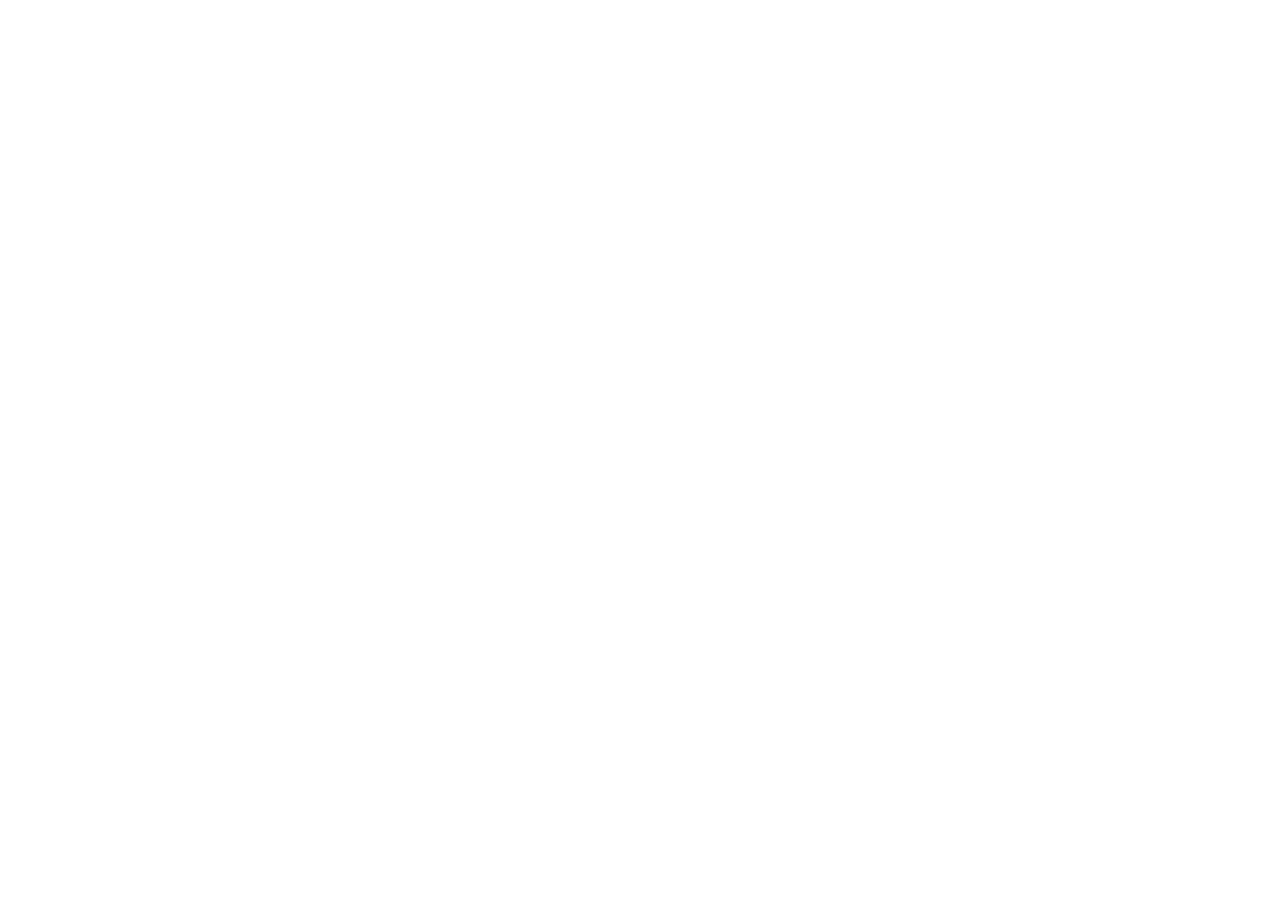
==== index.html @ 200af4c8 "first" ====
<!DOCTYPE html>

<html lang="ru">
	<head>
		<!-- Tittle -->
		<title>Tittle</title>

		<!-- Кодировка -->
		<meta http-equiv="Content-type" content="text/html;charset=UTF-8">

		<!-- Настройки вьюпорта для адекватного адаптива -->
		<meta name="viewport" content="width=divice-width, initial-scale=1.0, maximum-scale=1.0, user-scalable=0">

		<!-- Подключение CSS файлов -->
		<link rel="stylesheet"	href="css/style.css" />
		
	</head>
	<body>
		<!-- Внешняя оболочка -->
		<div class="wrapper">
			
		</div>
		

		<!-- Подключение JS файлов -->
		<!-- Jquery -->
		<script src="js/jquery-3.5.0.min.js"></script>

		<!-- Main script file -->
		<script src="js/script.js"></script>
	</body>

</html>
---- css/style.css ----
* {
	padding: 0;
	margin: 0;
	border: 0;
}

*, *:before, *:after {
	-webkit-box-sizing: border-box;
	box-sizing: border-box;
}

:focus, :active {
	outline: none;
}

a:focus, a:active {
	outline: none;
}

nav, footer, header, aside {
	display: block;
}

html, body {
	height: 100%;
	width: 100%;
	font-size: 100%;
	line-height: 1;
	font-size: 14px;
	-ms-text-size-adjust: 100%;
	-moz-text-size-adjust: 100%;
	-webkit-text-size-adjust: 100%;
}

input, button, textarea {
	font-family: inherit;
}

input::-ms-clear {
	display: none;
}

button {
	cursor: pointer;
}

button::-moz-focus-inner {
	padding: 0;
	border: 0;
}

a, a:visited {
	text-decoration: none;
}

a:hover {
	text-decoration: none;
}

ul li {
	list-style: none;
}

img {
	vertical-align: top;
}

h1, h2, h3, h4, h5, h6 {
	font-size: inherit;
	font-weight: inherit;
}
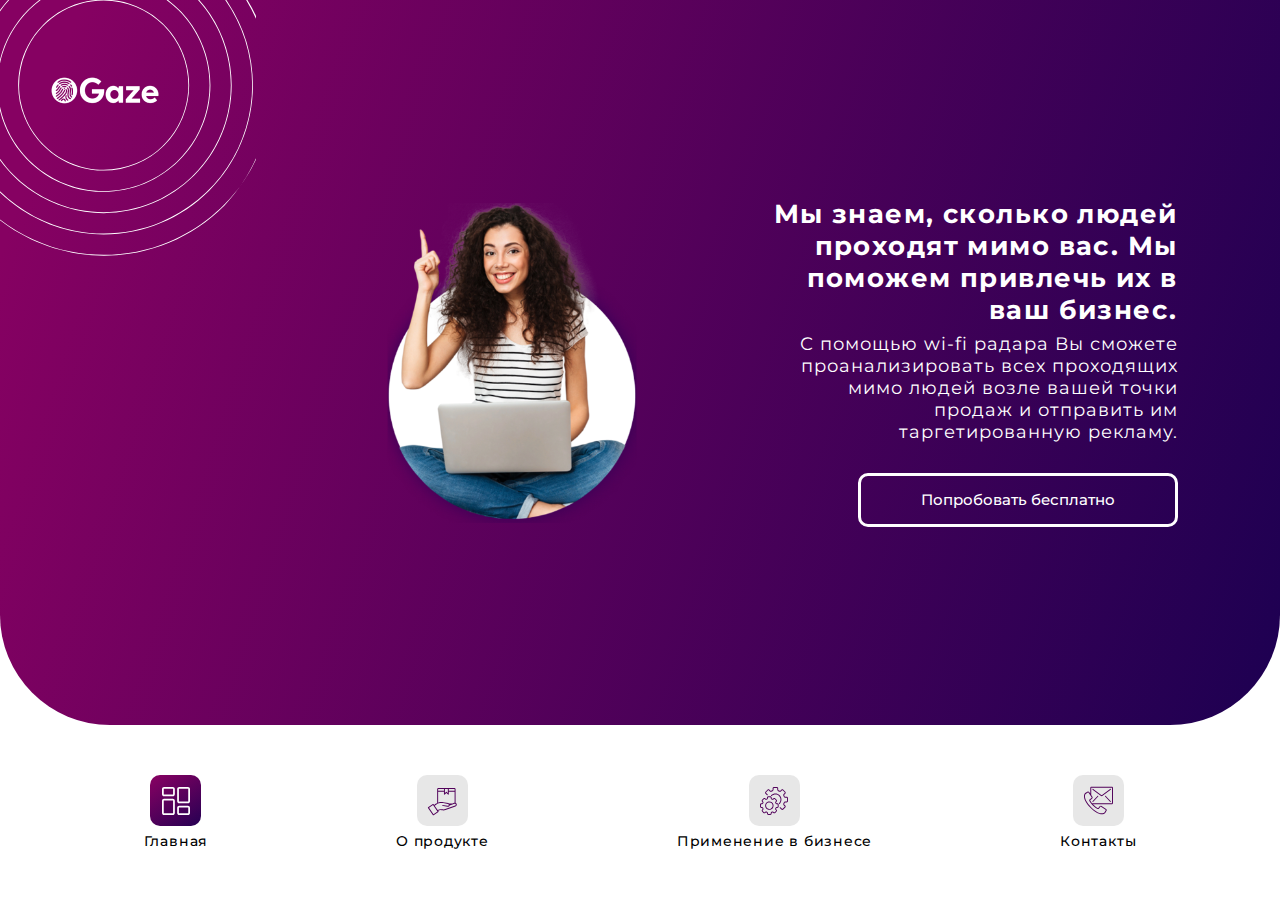
==== commit d4ce918a: "desctop-1" ====
--- a/index.html
+++ b/index.html
@@ -1,33 +1,140 @@
 <!DOCTYPE html>
 
 <html lang="ru">
-	<head>
-		<!-- Tittle -->
-		<title>Tittle</title>
 
-		<!-- Кодировка -->
-		<meta http-equiv="Content-type" content="text/html;charset=UTF-8">
+<head>
+	<!-- Tittle -->
+	<title>Tittle</title>
 
-		<!-- Настройки вьюпорта для адекватного адаптива -->
-		<meta name="viewport" content="width=divice-width, initial-scale=1.0, maximum-scale=1.0, user-scalable=0">
+	<!-- Кодировка -->
+	<meta http-equiv="Content-type" content="text/html;charset=UTF-8">
 
-		<!-- Подключение CSS файлов -->
-		<link rel="stylesheet"	href="css/style.css" />
-		
-	</head>
-	<body>
-		<!-- Внешняя оболочка -->
-		<div class="wrapper">
-			
-		</div>
-		
+	<!-- Настройки вьюпорта для адекватного адаптива -->
+	<meta name="viewport" content="width=divice-width, initial-scale=1.0, maximum-scale=1.0, user-scalable=0">
 
-		<!-- Подключение JS файлов -->
-		<!-- Jquery -->
-		<script src="js/jquery-3.5.0.min.js"></script>
+	<!-- Подключение CSS файлов -->
+	<link rel="stylesheet" href="css/style.css" />
 
-		<!-- Main script file -->
-		<script src="js/script.js"></script>
-	</body>
+</head>
+
+<body>
+	<!-- Внешняя оболочка -->
+	<div class="wrapper">
+		<section class="main">
+			<div class="top">
+				<div class="top__logo">
+					<img src="images/system_img/desktop-1/logo.png" alt="logo-Gaze">
+				</div>
+				<div class="top__content">
+					<div class="top__img-column">
+						<div class="top__img"><img src="images/system_img/desktop-1/bg-girl.png" alt=""></div>
+					</div>
+					<div class="top__body-column">
+						<div class="top__body">
+							<h2 class="top__title">
+								Мы знаем, сколько людей проходят мимо вас. Мы поможем привлечь их в ваш бизнес.
+							</h2>
+							<p class="top__text">
+								С помощью wi-fi радара Вы сможете проанализировать всех проходящих мимо людей возле вашей точки
+								продаж и отправить им таргетированную рекламу.
+							</p>
+							<a href="" class="top__btn btn">Попробовать бесплатно</a>
+						</div>
+					</div>
+				</div>
+			</div>
+			<div class="bottom">
+				<nav class="nav">
+					<a href="#" class="nav__item item-nav _active">
+						<div class="item-nav__img">
+							<svg width="28" height="28" viewBox="0 0 28 28" fill="#51015A" xmlns="http://www.w3.org/2000/svg">
+								<g clip-path="url(#clip0)">
+									<path
+										d="M10.7916 9.3334H2.0416C0.915802 9.3334 0 8.4176 0 7.2916V2.0416C0 0.915802 0.915802 0 2.0416 0H10.7916C11.9176 0 12.8334 0.915802 12.8334 2.0416V7.2916C12.8334 8.4176 11.9176 9.3334 10.7916 9.3334ZM2.0416 1.75C1.88074 1.75 1.75 1.88074 1.75 2.0416V7.2916C1.75 7.45267 1.88074 7.5834 2.0416 7.5834H10.7916C10.9527 7.5834 11.0834 7.45267 11.0834 7.2916V2.0416C11.0834 1.88074 10.9527 1.75 10.7916 1.75H2.0416Z"
+										fill="white" />
+									<path
+										d="M10.7916 28H2.0416C0.915802 28 0 27.0842 0 25.9584V13.7084C0 12.5824 0.915802 11.6666 2.0416 11.6666H10.7916C11.9176 11.6666 12.8334 12.5824 12.8334 13.7084V25.9584C12.8334 27.0842 11.9176 28 10.7916 28ZM2.0416 13.4166C1.88074 13.4166 1.75 13.5473 1.75 13.7084V25.9584C1.75 26.1193 1.88074 26.25 2.0416 26.25H10.7916C10.9527 26.25 11.0834 26.1193 11.0834 25.9584V13.7084C11.0834 13.5473 10.9527 13.4166 10.7916 13.4166H2.0416Z"
+										fill="white" />
+									<path
+										d="M25.9584 28H17.2084C16.0824 28 15.1666 27.0842 15.1666 25.9584V20.7084C15.1666 19.5824 16.0824 18.6666 17.2084 18.6666H25.9584C27.0842 18.6666 28 19.5824 28 20.7084V25.9584C28 27.0842 27.0842 28 25.9584 28ZM17.2084 20.4166C17.0473 20.4166 16.9166 20.5473 16.9166 20.7084V25.9584C16.9166 26.1193 17.0473 26.25 17.2084 26.25H25.9584C26.1193 26.25 26.25 26.1193 26.25 25.9584V20.7084C26.25 20.5473 26.1193 20.4166 25.9584 20.4166H17.2084Z"
+										fill="white" />
+									<path
+										d="M25.9584 16.3334H17.2084C16.0824 16.3334 15.1666 15.4176 15.1666 14.2916V2.0416C15.1666 0.915802 16.0824 0 17.2084 0H25.9584C27.0842 0 28 0.915802 28 2.0416V14.2916C28 15.4176 27.0842 16.3334 25.9584 16.3334ZM17.2084 1.75C17.0473 1.75 16.9166 1.88074 16.9166 2.0416V14.2916C16.9166 14.4527 17.0473 14.5834 17.2084 14.5834H25.9584C26.1193 14.5834 26.25 14.4527 26.25 14.2916V2.0416C26.25 1.88074 26.1193 1.75 25.9584 1.75H17.2084Z"
+										fill="white" />
+								</g>
+								<defs>
+									<clipPath id="clip0">
+										<rect width="28" height="28" fill="white" />
+									</clipPath>
+								</defs>
+							</svg>
+						</div>
+						<p class="item-nav__text">Главная</p>
+					</a>
+					<a href="#" class="nav__item item-nav">
+						<div class="item-nav__img">
+							<svg width="31" height="31" viewBox="0 0 31 31" fill="#51015A" xmlns="http://www.w3.org/2000/svg">
+								<path
+									d="M29.6341 18.9391C29.5434 18.6917 29.403 18.4656 29.2213 18.2748C29.0397 18.084 28.8207 17.9325 28.5781 17.8298V4.35937C28.577 3.97434 28.4235 3.6054 28.1512 3.33313C27.879 3.06087 27.51 2.9074 27.125 2.90625H11.625C11.24 2.9074 10.871 3.06087 10.5988 3.33313C10.3265 3.6054 10.173 3.97434 10.1719 4.35937V17.9364C9.62231 18.1862 9.09695 18.4862 8.6025 18.8325L7.08156 19.8981L6.52453 19.1037C6.45062 18.9993 6.33862 18.928 6.21268 18.9054C6.08673 18.8827 5.95692 18.9105 5.85125 18.9827L1.08984 22.3152C0.985044 22.3899 0.91369 22.5028 0.891058 22.6295C0.868425 22.7563 0.896312 22.8868 0.968748 22.9933L5.97234 30.133C6.04568 30.2382 6.15774 30.31 6.28395 30.3327C6.41016 30.3554 6.54023 30.3271 6.64562 30.2541L11.407 26.9216C11.5116 26.8466 11.5828 26.7338 11.6054 26.6071C11.6281 26.4804 11.6003 26.35 11.5281 26.2434L11.252 25.8511C12.1867 25.2126 13.3349 24.9672 14.4489 25.1681L15.3111 25.3134C16.4003 25.5069 17.5214 25.41 18.5613 25.0325L28.4764 21.4239C28.7156 21.3369 28.9354 21.2035 29.1231 21.0315C29.3107 20.8595 29.4627 20.6522 29.5702 20.4214C29.6777 20.1906 29.7387 19.9409 29.7496 19.6866C29.7606 19.4322 29.7213 19.1782 29.6341 18.9391ZM21.7969 3.875H27.125C27.2535 3.875 27.3767 3.92603 27.4675 4.01687C27.5583 4.10771 27.6094 4.23091 27.6094 4.35937V5.8125H21.7969V3.875ZM17.9219 3.875H20.8281V8.03578L19.7189 6.92172C19.6275 6.83097 19.5038 6.78005 19.375 6.78005C19.2462 6.78005 19.1225 6.83097 19.0311 6.92172L17.9219 8.03578V3.875ZM11.1406 4.35937C11.1406 4.23091 11.1917 4.10771 11.2825 4.01687C11.3733 3.92603 11.4965 3.875 11.625 3.875H16.9531V5.8125H11.1406V4.35937ZM11.1406 6.78125H16.9531V9.20312C16.9528 9.29894 16.9812 9.39266 17.0347 9.47212C17.0883 9.55158 17.1645 9.61312 17.2534 9.64875C17.3416 9.68584 17.4389 9.69598 17.5328 9.67787C17.6268 9.65977 17.7133 9.61424 17.7814 9.54703L19.375 7.94859L20.9686 9.54703C21.0602 9.63738 21.1838 9.68787 21.3125 9.6875C21.376 9.68917 21.4391 9.6759 21.4966 9.64875C21.5855 9.61312 21.6617 9.55158 21.7153 9.47212C21.7688 9.39266 21.7972 9.29894 21.7969 9.20312V6.78125H27.6094V17.6845C27.4542 17.6977 27.3012 17.7302 27.1541 17.7814L25.4394 18.4062H22.0342C21.7787 18.1881 21.4692 18.0425 21.1381 17.9848L16.2702 17.1275C14.6973 16.8493 13.0811 16.9456 11.5523 17.4084L11.4652 17.4375C11.3537 17.4666 11.2472 17.5102 11.1406 17.5489V6.78125ZM6.48578 29.1836L2.04406 22.8334L6.01109 20.0531L10.4528 26.4033L6.48578 29.1836ZM28.7719 19.7722C28.742 19.9397 28.6685 20.0964 28.5588 20.2265C28.4491 20.3566 28.3071 20.4555 28.147 20.5133L18.2319 24.1219C17.3516 24.4417 16.4026 24.5235 15.4806 24.3592L14.6136 24.2139C13.2474 23.9679 11.8393 24.2708 10.695 25.0567L7.63859 20.6877L9.15953 19.6269C9.94424 19.0726 10.8126 18.6475 11.7316 18.3675L11.8187 18.3433C13.2074 17.922 14.6753 17.8308 16.1055 18.0769L20.9686 18.9342C21.2229 18.9811 21.4488 19.1253 21.5983 19.3362C21.6831 19.4609 21.7378 19.6035 21.7581 19.7528C21.7829 19.8884 21.7746 20.028 21.7339 20.1597C21.6671 20.3914 21.5166 20.59 21.3117 20.7171C21.1068 20.8442 20.8619 20.8907 20.6247 20.8475L15.3886 19.9223L15.2239 20.8717L20.4552 21.7969C20.5683 21.8201 20.6836 21.8315 20.7991 21.8308C21.2161 21.8304 21.622 21.696 21.9569 21.4475C22.2917 21.1989 22.5379 20.8494 22.6591 20.4503L27.4834 18.692C27.725 18.6048 27.9912 18.617 28.2238 18.726C28.4563 18.835 28.636 19.0318 28.7234 19.2733C28.7854 19.4319 28.8022 19.6046 28.7719 19.7722Z"
+									fill="#51015A" />
+							</svg>
+						</div>
+						<p class="item-nav__text">О продукте</p>
+					</a>
+					<a href="#" class="nav__item item-nav">
+						<div class="item-nav__img">
+							<svg width="28" height="28" viewBox="0 0 28 28" fill="#51015A" xmlns="http://www.w3.org/2000/svg">
+								<g clip-path="url(#clip0)">
+									<path
+										d="M17.2667 16.3333H16.7533C16.5603 16.3337 16.3875 16.2132 16.3212 16.0319C16.2643 15.8825 16.2031 15.7365 16.1373 15.5918C16.0556 15.4159 16.0929 15.2076 16.2307 15.071L16.5965 14.7047C17.1397 14.1568 17.1387 13.2731 16.5942 12.7265L15.2754 11.4077C14.7281 10.8635 13.8441 10.8635 13.2967 11.4077L12.9309 11.7731C12.794 11.9103 12.5861 11.9476 12.4101 11.8664C12.2654 11.8006 12.1193 11.7395 11.9695 11.6797C11.7872 11.6139 11.666 11.4405 11.6667 11.2467V10.7333C11.6667 9.96014 11.0399 9.33334 10.2667 9.33334H8.4C7.62679 9.33334 7 9.96014 7 10.7333V11.2467C7.00035 11.4398 6.87989 11.6125 6.69853 11.6788C6.5492 11.7357 6.40313 11.7969 6.25847 11.8627C6.08248 11.9441 5.87446 11.9068 5.73767 11.7693L5.37133 11.4035C4.82405 10.8597 3.94042 10.8597 3.39313 11.4035L2.07433 12.7265C1.5302 13.2738 1.5302 14.1578 2.07433 14.7051L2.43973 15.071C2.57752 15.2076 2.61485 15.4159 2.53307 15.5918C2.46727 15.7365 2.40613 15.8825 2.34873 16.0323C2.28194 16.2148 2.10758 16.3353 1.91333 16.3333H1.4C0.626792 16.3333 0 16.9601 0 17.7333V19.6C0 20.3732 0.626792 21 1.4 21H1.91333C2.10642 20.9997 2.27914 21.1201 2.34547 21.3015C2.4024 21.4508 2.46353 21.5969 2.52933 21.7415C2.61112 21.9175 2.57378 22.1258 2.436 22.2623L2.07013 22.6287C1.52635 23.176 1.52635 24.0596 2.07013 24.6069L3.38893 25.9257C3.93628 26.4698 4.82026 26.4698 5.3676 25.9257L5.73347 25.5603C5.87032 25.423 6.07828 25.3857 6.25427 25.4669C6.39893 25.5327 6.545 25.5939 6.6948 25.6536C6.87803 25.7187 7.00035 25.8923 7 26.0867V26.6C7 27.3732 7.62679 28 8.4 28H10.2667C11.0399 28 11.6667 27.3732 11.6667 26.6V26.0867C11.6663 25.8936 11.7868 25.7209 11.9681 25.6545C12.1175 25.5976 12.2635 25.5365 12.4082 25.4707C12.5842 25.3893 12.7922 25.4266 12.929 25.564L13.2953 25.9299C13.8434 26.4728 14.7268 26.4717 15.2735 25.9275L16.5923 24.6087C17.1365 24.0614 17.1365 23.1774 16.5923 22.6301L16.2269 22.2642C16.0892 22.1277 16.0518 21.9193 16.1336 21.7434C16.1994 21.5987 16.2605 21.4527 16.3203 21.3029C16.3861 21.1206 16.5595 20.9993 16.7533 21H17.2667C18.0399 21 18.6667 20.3732 18.6667 19.6V17.7333C18.6667 16.9601 18.0399 16.3333 17.2667 16.3333ZM17.7333 19.6C17.7333 19.8577 17.5244 20.0667 17.2667 20.0667H16.7533C16.1732 20.0688 15.654 20.4274 15.4467 20.9692C15.3972 21.0999 15.3437 21.2285 15.2861 21.3551C15.0462 21.8848 15.1575 22.5076 15.5661 22.9213L15.9311 23.2867C16.1134 23.4688 16.1136 23.7643 15.9314 23.9467C15.9313 23.9468 15.9312 23.9469 15.9311 23.947L14.6123 25.2658C14.43 25.448 14.1346 25.448 13.9524 25.2658L13.5865 24.9004C13.173 24.4914 12.55 24.3801 12.0204 24.6204C11.8939 24.6778 11.7651 24.7315 11.6354 24.7809C11.094 24.9883 10.7357 25.507 10.7333 26.0867V26.6C10.7333 26.8577 10.5244 27.0667 10.2667 27.0667H8.4C8.14228 27.0667 7.93333 26.8577 7.93333 26.6V26.0867C7.93118 25.5065 7.5726 24.9874 7.0308 24.78C6.90013 24.7305 6.77151 24.6771 6.64487 24.6195C6.1152 24.3797 5.49249 24.491 5.07873 24.8995L4.71333 25.2644C4.53122 25.4468 4.2357 25.4469 4.05335 25.2648C4.05323 25.2646 4.05312 25.2645 4.053 25.2644L2.7342 23.947C2.55203 23.7648 2.55203 23.4694 2.7342 23.2871L3.0996 22.9213C3.50823 22.5076 3.61953 21.8848 3.3796 21.3551C3.3222 21.2287 3.26853 21.0999 3.21907 20.9701C3.01222 20.4282 2.4934 20.0692 1.91333 20.0667H1.4C1.14228 20.0667 0.933333 19.8577 0.933333 19.6V17.7333C0.933333 17.4756 1.14228 17.2667 1.4 17.2667H1.91333C2.49346 17.2645 3.01263 16.9059 3.22 16.3641C3.26947 16.2335 3.32296 16.1049 3.38053 15.9782C3.62046 15.4485 3.5091 14.8258 3.10053 14.4121L2.73373 14.0467C2.55138 13.8646 2.55121 13.569 2.73338 13.3867C2.7335 13.3866 2.73362 13.3865 2.73373 13.3863L4.05253 12.0675C4.23477 11.8854 4.53017 11.8854 4.7124 12.0675L5.07827 12.4329C5.49179 12.8419 6.11479 12.9533 6.6444 12.7129C6.77087 12.6555 6.89967 12.6019 7.0294 12.5524C7.57155 12.3457 7.93071 11.8269 7.93333 11.2467V10.7333C7.93333 10.4756 8.14228 10.2667 8.4 10.2667H10.2667C10.5244 10.2667 10.7333 10.4756 10.7333 10.7333V11.2467C10.7355 11.8268 11.0941 12.346 11.6359 12.5533C11.7665 12.6028 11.8952 12.6563 12.0218 12.7139C12.5514 12.9542 13.1744 12.8429 13.5879 12.4339L13.9533 12.0689C14.1363 11.888 14.4307 11.888 14.6137 12.0689L15.9325 13.3877C16.1146 13.57 16.1146 13.8654 15.9325 14.0476L15.5671 14.4135C15.1585 14.8272 15.0471 15.4499 15.2871 15.9796C15.3445 16.1061 15.3981 16.2349 15.4476 16.3646C15.6549 16.906 16.1736 17.2643 16.7533 17.2667H17.2667C17.5244 17.2667 17.7333 17.4756 17.7333 17.7333V19.6Z"
+										fill="#51015A" />
+									<path
+										d="M13.524 18.48C13.5193 18.368 13.5114 18.2564 13.4979 18.1454C13.4829 18.0259 13.4652 17.9074 13.4405 17.7912C13.4241 17.7151 13.4027 17.64 13.3821 17.5644C13.356 17.4682 13.3266 17.3735 13.2939 17.2802C13.2711 17.2153 13.2473 17.1509 13.223 17.087C13.1629 16.9375 13.0942 16.7916 13.0172 16.6502C13.0111 16.6394 13.0074 16.6278 13.0013 16.617C12.8799 16.401 12.7394 16.1962 12.5813 16.0052C12.5678 15.9884 12.5524 15.9726 12.5384 15.9562C12.474 15.8802 12.4077 15.8064 12.3382 15.736C12.3018 15.6982 12.2635 15.6627 12.2253 15.6263C12.1786 15.5829 12.1319 15.54 12.0853 15.4989C12.0286 15.4497 11.9709 15.4021 11.9121 15.3561L11.8356 15.2992C11.1135 14.7583 10.2355 14.4662 9.33334 14.4666C9.28667 14.4666 9.24001 14.4736 9.19334 14.4755C9.09394 14.4783 8.99407 14.4839 8.89374 14.4942C8.84101 14.4998 8.78781 14.5058 8.73507 14.5133C8.58294 14.5333 8.43197 14.5616 8.28287 14.5978C6.03582 15.1784 4.68493 17.4708 5.26558 19.7179C5.64825 21.1986 6.80512 22.3545 8.28614 22.736C8.29361 22.736 8.30154 22.7383 8.30947 22.7402C8.47065 22.7804 8.63392 22.8116 8.79854 22.8335C8.90727 22.847 9.01601 22.8498 9.12521 22.855C9.19801 22.8587 9.26521 22.8694 9.34127 22.8694C9.47427 22.8694 9.61241 22.8606 9.75334 22.8466C9.76827 22.8466 9.78321 22.8424 9.80001 22.8405C9.91341 22.8279 10.0282 22.8111 10.1453 22.7878C10.192 22.7789 10.2354 22.7672 10.2802 22.757C10.3623 22.7378 10.444 22.7178 10.528 22.693C10.5933 22.6734 10.6568 22.6506 10.7207 22.6282C10.7847 22.6058 10.8509 22.5815 10.9172 22.5563C10.9835 22.5311 11.039 22.5022 11.0992 22.4742C11.1776 22.4382 11.2555 22.4028 11.3325 22.3608H11.3353C11.7709 22.1276 12.1731 21.8371 12.5314 21.497C12.6282 21.4067 12.7124 21.3037 12.7815 21.1908C13.1458 20.6069 13.3851 19.9539 13.4843 19.2728C13.4974 19.1828 13.5091 19.0927 13.5161 19.0008C13.5226 18.9163 13.5273 18.8323 13.5291 18.7483C13.5291 18.7217 13.5329 18.6965 13.5329 18.6699C13.5333 18.6041 13.5268 18.5434 13.524 18.48ZM12.5939 18.7856C12.5939 18.8244 12.5907 18.8631 12.5883 18.9014C12.5799 19.0143 12.5655 19.1272 12.5463 19.2406C12.3719 20.2109 11.7695 21.0509 10.9065 21.5273C10.8486 21.5576 10.7917 21.5861 10.7347 21.6122L10.696 21.6309C10.4249 21.754 10.1387 21.8406 9.84481 21.8885C9.82427 21.8918 9.80327 21.8955 9.78227 21.8983C9.72394 21.9067 9.66654 21.9137 9.60961 21.9188C9.53447 21.9254 9.45887 21.9291 9.38187 21.9305C9.34921 21.9305 9.31701 21.9305 9.28434 21.9305C9.17392 21.9292 9.06367 21.9224 8.95394 21.91L8.89794 21.9034C8.76961 21.8866 8.64232 21.8627 8.51667 21.8316C6.76889 21.3842 5.71469 19.6047 6.16199 17.8569C6.45757 16.702 7.35882 15.7999 8.51341 15.5031V15.5026C8.78151 15.435 9.05684 15.4005 9.33334 15.4C9.46675 15.4007 9.60004 15.4098 9.73234 15.427C9.76781 15.4312 9.80281 15.4378 9.83781 15.4429C9.93861 15.4588 10.0385 15.4788 10.1369 15.504C10.1691 15.5124 10.2013 15.5199 10.2331 15.5288C10.4812 15.6004 10.7201 15.701 10.9447 15.8284C10.9807 15.8494 11.0157 15.8713 11.0511 15.8932C11.1249 15.9399 11.1963 15.9866 11.2667 16.0398C11.3045 16.0673 11.3428 16.0944 11.3792 16.1238C11.4708 16.1969 11.5585 16.2748 11.6419 16.3571C11.6751 16.3907 11.7054 16.4276 11.7376 16.4626C11.7913 16.5209 11.8435 16.5806 11.8935 16.6436C11.928 16.687 11.9611 16.7318 11.9938 16.7771C12.0405 16.8443 12.0871 16.9143 12.1291 16.9852C12.1525 17.024 12.1758 17.0618 12.1996 17.1014C12.2598 17.2122 12.3134 17.3264 12.3601 17.4435C12.3788 17.4902 12.3947 17.5368 12.4115 17.5835C12.4418 17.6694 12.4679 17.7562 12.4908 17.8439C12.5025 17.8906 12.5155 17.9321 12.5253 17.9774C12.5526 18.1035 12.5724 18.2311 12.5846 18.3596C12.5874 18.3936 12.5874 18.4282 12.5897 18.4622C12.5963 18.5696 12.5981 18.6774 12.5939 18.7856Z"
+										fill="#51015A" />
+									<path
+										d="M26.6 9.8H25.1323C24.9366 9.80198 24.7616 9.67872 24.6974 9.49387C24.5527 9.06039 24.3776 8.63759 24.1733 8.22873C24.0867 8.05216 24.1228 7.83988 24.2629 7.70187L25.3036 6.6598C25.8498 6.11316 25.8498 5.22731 25.3036 4.68067L23.3193 2.69967C22.7727 2.15343 21.8868 2.15343 21.3402 2.69967L20.3 3.7394C20.1622 3.87952 19.9502 3.9158 19.7736 3.82947C19.3647 3.62419 18.9418 3.44814 18.508 3.3026C18.3224 3.23907 18.1983 3.06384 18.2 2.86767V1.4C18.2 0.626792 17.5732 0 16.8 0H14C13.2268 0 12.6 0.626792 12.6 1.4V2.86767C12.602 3.06337 12.4788 3.23843 12.2939 3.3026C11.8603 3.44808 11.4375 3.62402 11.0287 3.829C10.8522 3.91597 10.6398 3.87987 10.5019 3.7394L9.4598 2.69873C8.91252 2.15407 8.02795 2.15407 7.48067 2.69873L5.50013 4.67927C4.95361 5.22597 4.95361 6.11217 5.50013 6.65887L7.03033 8.19187C7.21543 8.37118 7.51088 8.36652 7.6902 8.18137C7.86514 8.00077 7.86555 7.714 7.69113 7.53293L6.16 6.0004C5.97783 5.81817 5.97783 5.52277 6.16 5.34053L8.14053 3.36C8.32277 3.17782 8.61817 3.17782 8.8004 3.36L9.84293 4.40067C10.2647 4.82498 10.9111 4.93103 11.4464 4.66387C11.8161 4.47878 12.1983 4.31987 12.5902 4.18833C13.1559 3.99682 13.5358 3.46494 13.5333 2.86767V1.4C13.5333 1.14228 13.7423 0.933333 14 0.933333H16.8C17.0577 0.933333 17.2667 1.14228 17.2667 1.4V2.86767C17.2643 3.46482 17.6441 3.99653 18.2098 4.18787C18.6019 4.31947 18.9843 4.47848 19.3541 4.66387C19.8895 4.92963 20.535 4.82347 20.9571 4.4002L21.9996 3.36C22.1818 3.17782 22.4772 3.17782 22.6595 3.36L24.64 5.341C24.8219 5.52317 24.8219 5.81822 24.64 6.0004L23.5993 7.04293C23.1754 7.46497 23.0694 8.11102 23.3361 8.6464C23.5212 9.01606 23.6801 9.39826 23.8117 9.7902C24.0031 10.356 24.535 10.7359 25.1323 10.7333H26.6C26.8577 10.7333 27.0667 10.9423 27.0667 11.2V14C27.0667 14.2577 26.8577 14.4667 26.6 14.4667H25.1323C24.5352 14.4643 24.0035 14.8441 23.8121 15.4098C23.6806 15.8019 23.5215 16.1843 23.3361 16.5541C23.0699 17.0894 23.1761 17.7351 23.5998 18.1571L24.6405 19.1996C24.8226 19.3818 24.8226 19.6772 24.6405 19.8595L22.659 21.84C22.4768 22.0219 22.1818 22.0219 21.9996 21.84L20.4661 20.3098C20.2868 20.1246 19.9914 20.12 19.8063 20.2993C19.6211 20.4786 19.6165 20.7741 19.7958 20.9592C19.7995 20.963 19.8034 20.9669 19.8072 20.9706L21.3402 22.5008C21.8868 23.047 22.7727 23.047 23.3193 22.5008L25.2999 20.5207C25.8464 19.974 25.8464 19.0878 25.2999 18.5411L24.2606 17.5C24.1206 17.3621 24.0844 17.1502 24.1705 16.9736C24.3758 16.5647 24.5519 16.1418 24.6974 15.708C24.7609 15.5224 24.9362 15.3982 25.1323 15.4H26.6C27.3732 15.4 28 14.7732 28 14V11.2C28 10.4268 27.3732 9.8 26.6 9.8Z"
+										fill="#51015A" />
+									<path
+										d="M19.6896 8.31039C17.3191 5.9448 13.481 5.9448 11.1104 8.31039C10.9314 8.49577 10.9365 8.79123 11.1219 8.97025C11.3027 9.1449 11.5894 9.1449 11.7703 8.97025C13.7615 6.95215 17.0116 6.9304 19.0297 8.9216C21.0478 10.9128 21.0696 14.163 19.0784 16.1811C19.0623 16.1974 19.0461 16.2136 19.0297 16.2297C18.8444 16.4088 18.8392 16.7042 19.0183 16.8896C19.1974 17.075 19.4928 17.0801 19.6782 16.901C19.682 16.8973 19.6859 16.8934 19.6896 16.8896C22.0552 14.519 22.0552 10.6809 19.6896 8.31039Z"
+										fill="#51015A" />
+								</g>
+								<defs>
+									<clipPath id="clip0">
+										<rect width="28" height="28" fill="white" />
+									</clipPath>
+								</defs>
+							</svg>
+						</div>
+						<p class="item-nav__text">Применение в бизнесе</p>
+					</a>
+					<a href="#" class="nav__item item-nav">
+						<div class="item-nav__img">
+							<svg width="29" height="29" viewBox="0 0 29 29" fill="#51015A" xmlns="http://www.w3.org/2000/svg">
+								<path
+									d="M27.7672 0.725922H7.51058C6.83004 0.726715 6.27857 1.27819 6.27778 1.95873V7.546L5.35147 6.15654C4.92747 5.51697 4.07476 5.32508 3.41768 5.72144L1.51194 6.86722C0.887832 7.23344 0.430006 7.82729 0.234661 8.52403C-0.460547 11.0554 0.0552935 15.4166 6.45669 21.819C11.5474 26.9044 15.343 28.274 17.9589 28.274C18.5646 28.2768 19.1679 28.1981 19.7526 28.0401C20.449 27.8447 21.0429 27.3875 21.4098 26.7642L22.5541 24.8565C22.9489 24.1999 22.7572 23.349 22.119 22.9251L17.5557 19.8832C16.9297 19.4692 16.0907 19.6053 15.6277 20.196L14.2992 21.904C14.1603 22.0868 13.9084 22.14 13.7074 22.0292L13.4545 21.89C12.6225 21.4365 11.587 20.8718 9.49559 18.7804C9.26931 18.5541 9.06433 18.3424 8.87193 18.1398H27.7672C28.446 18.1403 28.9973 17.5916 29 16.9128V1.95873C28.9992 1.27819 28.4477 0.726715 27.7672 0.725922ZM12.9919 22.739L13.2375 22.8739C13.8549 23.2191 14.632 23.0589 15.0625 22.4978L16.3911 20.7897C16.5421 20.5973 16.8154 20.553 17.0195 20.6877L21.5828 23.7296C21.7901 23.8678 21.8525 24.1444 21.7245 24.3581L20.5802 26.2658C20.3412 26.6756 19.9529 26.977 19.4968 27.107C17.2115 27.7355 13.2119 27.2037 7.14165 21.133C1.07139 15.0623 0.541616 11.0631 1.16861 8.77976C1.29852 8.32364 1.59975 7.93544 2.00931 7.69636L3.91704 6.55154C4.1308 6.42384 4.40721 6.4861 4.54551 6.69318L7.58882 11.2565C7.72377 11.4605 7.67941 11.7341 7.48678 11.8849L5.77825 13.2139C5.2172 13.6444 5.05698 14.4213 5.40212 15.0385L5.53747 15.2841C6.02091 16.1708 6.62184 17.274 8.81239 19.464C11.003 21.6541 12.1058 22.2555 12.9919 22.739ZM28.0331 16.9129C28.0315 17.0583 27.9126 17.175 27.7672 17.1739H7.99979C7.37189 16.4559 6.83044 15.6667 6.3865 14.8224L6.24724 14.5686C6.1362 14.3681 6.18934 14.1164 6.37199 13.9778L8.08053 12.6488C8.67143 12.186 8.80757 11.3468 8.39331 10.7208L7.24464 8.99681V1.95873C7.24385 1.88796 7.27161 1.81986 7.32164 1.76984C7.37166 1.71981 7.43976 1.69205 7.51052 1.69285H27.7672C27.838 1.69205 27.9061 1.71981 27.9561 1.76984C28.0061 1.81986 28.0339 1.88796 28.0331 1.95873V16.9129H28.0331Z"
+									fill="#51015A" />
+								<path
+									d="M26.1022 2.96434L18.0222 9.0921C17.7936 9.25821 17.4841 9.25821 17.2555 9.0921L9.17849 2.96434C8.9657 2.80293 8.66231 2.84463 8.50096 3.05742C8.33955 3.27022 8.38125 3.5736 8.59405 3.73496L16.672 9.86221C17.2467 10.2868 18.0311 10.2868 18.6058 9.86221L26.6862 3.73496C26.7885 3.65745 26.8557 3.54244 26.8731 3.41531C26.8905 3.28818 26.8567 3.15935 26.779 3.0572C26.6177 2.8448 26.3148 2.80327 26.1022 2.96434Z"
+									fill="#51015A" />
+								<path
+									d="M13.513 9.90284L8.56058 15.2063C8.3785 15.4016 8.3892 15.7076 8.58449 15.8897C8.77978 16.0718 9.08577 16.0611 9.26786 15.8658L14.2204 10.5599C14.384 10.3625 14.365 10.0717 14.1772 9.89717C13.9893 9.72262 13.6979 9.72511 13.513 9.90284Z"
+									fill="#51015A" />
+								<path
+									d="M21.7966 9.90281C21.6145 9.70752 21.3086 9.69676 21.1133 9.87891C20.918 10.061 20.9072 10.3669 21.0894 10.5623L26.0404 15.8658C26.2225 16.0611 26.5284 16.0718 26.7238 15.8897C26.9191 15.7076 26.9298 15.4016 26.7477 15.2063L21.7966 9.90281Z"
+									fill="#51015A" />
+							</svg>
+							</svg>
+						</div>
+						<p class="item-nav__text">Контакты</p>
+					</a>
+			</div>
+			</nav>
+
+
+
+	</div>
+	</section>
+	</div>
+</body>
 
 </html>--- a/css/style.css
+++ b/css/style.css
@@ -1,71 +1,428 @@
+@import url("https://fonts.googleapis.com/css2?family=Montserrat:wght@400;600;700;900&display=swap");
 * {
-	padding: 0;
-	margin: 0;
-	border: 0;
+  padding: 0;
+  margin: 0;
+  border: 0;
 }
 
 *, *:before, *:after {
-	-webkit-box-sizing: border-box;
-	box-sizing: border-box;
+  -webkit-box-sizing: border-box;
+  box-sizing: border-box;
 }
 
 :focus, :active {
-	outline: none;
+  outline: none;
 }
 
 a:focus, a:active {
-	outline: none;
+  outline: none;
 }
 
 nav, footer, header, aside {
-	display: block;
+  display: block;
 }
 
 html, body {
-	height: 100%;
-	width: 100%;
-	font-size: 100%;
-	line-height: 1;
-	font-size: 14px;
-	-ms-text-size-adjust: 100%;
-	-moz-text-size-adjust: 100%;
-	-webkit-text-size-adjust: 100%;
+  height: 100%;
+  width: 100%;
+  font-size: 100%;
+  line-height: 1;
+  font-size: 14px;
+  -ms-text-size-adjust: 100%;
+  -moz-text-size-adjust: 100%;
+  -webkit-text-size-adjust: 100%;
 }
 
 input, button, textarea {
-	font-family: inherit;
+  font-family: inherit;
 }
 
 input::-ms-clear {
-	display: none;
+  display: none;
 }
 
 button {
-	cursor: pointer;
+  cursor: pointer;
 }
 
 button::-moz-focus-inner {
-	padding: 0;
-	border: 0;
+  padding: 0;
+  border: 0;
 }
 
 a, a:visited {
-	text-decoration: none;
+  text-decoration: none;
 }
 
 a:hover {
-	text-decoration: none;
+  text-decoration: none;
 }
 
 ul li {
-	list-style: none;
+  list-style: none;
 }
 
 img {
-	vertical-align: top;
+  vertical-align: top;
 }
 
 h1, h2, h3, h4, h5, h6 {
-	font-size: inherit;
-	font-weight: inherit;
-}+  font-size: inherit;
+  font-weight: inherit;
+}
+
+body {
+  font-family: "Montserrat", sans-serif;
+}
+
+.wrapper {
+  max-width: 100vw;
+  overflow: hidden;
+}
+
+input[placeholder] {
+  -o-text-overflow: ellipsis;
+     text-overflow: ellipsis;
+}
+
+input::-moz-placeholder {
+  text-overflow: ellipsis;
+}
+
+input:-moz-placeholder {
+  text-overflow: ellipsis;
+}
+
+input:-ms-input-placeholder {
+  text-overflow: ellipsis;
+}
+
+svg path {
+  fill: inherit;
+  stroke: inherit;
+}
+
+svg rect {
+  fill: inherit;
+  stroke: inherit;
+}
+
+.title {
+  font-size: 34px;
+  line-height: 41px;
+  letter-spacing: 0.055em;
+  font-weight: bold;
+  color: #2e0155;
+}
+
+.text {
+  font-weight: 300;
+  font-size: 15px;
+  line-height: 18px;
+  letter-spacing: 0.055em;
+  color: #000;
+}
+
+.btn {
+  font-weight: 500;
+  font-size: 15px;
+  line-height: 18px;
+  color: #ffffff;
+  padding: 15px 60px;
+  border: 3px solid #ffffff;
+  border-radius: 10px;
+  display: inline-block;
+  -webkit-transition: 0.3s;
+  -o-transition: 0.3s;
+  transition: 0.3s;
+}
+
+@media (max-width: 360px) {
+  .btn {
+    padding: 15px 30px;
+  }
+}
+
+.btn:hover {
+  background: #ffffff;
+  -webkit-box-shadow: 0px 0px 15px rgba(255, 255, 255, 0.4);
+          box-shadow: 0px 0px 15px rgba(255, 255, 255, 0.4);
+  color: #200153;
+}
+
+.bottom {
+  display: -webkit-box;
+  display: -ms-flexbox;
+  display: flex;
+  -webkit-box-pack: center;
+      -ms-flex-pack: center;
+          justify-content: center;
+  -webkit-box-align: center;
+      -ms-flex-align: center;
+          align-items: center;
+  padding: 50px 10px;
+}
+
+.nav {
+  display: -webkit-box;
+  display: -ms-flexbox;
+  display: flex;
+}
+
+@media (max-width: 768px) {
+  .nav {
+    -ms-flex-wrap: wrap;
+        flex-wrap: wrap;
+    -webkit-box-pack: justify;
+        -ms-flex-pack: justify;
+            justify-content: space-between;
+  }
+}
+
+.item-nav {
+  margin: 0 94px;
+  display: -webkit-box;
+  display: -ms-flexbox;
+  display: flex;
+  -webkit-box-orient: vertical;
+  -webkit-box-direction: normal;
+      -ms-flex-direction: column;
+          flex-direction: column;
+  -webkit-box-align: center;
+      -ms-flex-align: center;
+          align-items: center;
+}
+
+@media (max-width: 991px) {
+  .item-nav {
+    margin: 0 40px;
+  }
+}
+
+@media (max-width: 768px) {
+  .item-nav {
+    margin: 0 0 25px 0;
+    -webkit-box-flex: 0;
+        -ms-flex: 0 1 50%;
+            flex: 0 1 50%;
+  }
+  .item-nav:nth-child(3) {
+    margin: 0;
+  }
+  .item-nav:nth-child(4) {
+    margin: 0;
+  }
+}
+
+.item-nav__img {
+  background: #e7e7e7;
+  border-radius: 10px;
+  display: -webkit-box;
+  display: -ms-flexbox;
+  display: flex;
+  -webkit-box-align: center;
+      -ms-flex-align: center;
+          align-items: center;
+  -webkit-box-pack: center;
+      -ms-flex-pack: center;
+          justify-content: center;
+  width: 51px;
+  height: 51px;
+}
+
+.item-nav__img svg {
+  max-width: 100%;
+}
+
+.item-nav__text {
+  margin: 7px 0 0 0;
+  font-weight: 500;
+  font-size: 14px;
+  line-height: 17px;
+  text-align: center;
+  letter-spacing: 0.055em;
+  color: #000;
+}
+
+.item-nav._active .item-nav__img {
+  background: -webkit-linear-gradient(303.07deg, #860162 3.4%, #190051 112.47%);
+  background: -o-linear-gradient(303.07deg, #860162 3.4%, #190051 112.47%);
+  background: linear-gradient(146.93deg, #860162 3.4%, #190051 112.47%);
+}
+
+.item-nav._active .item-nav__img svg {
+  fill: #fff;
+}
+
+.main {
+  height: 100vh;
+  display: -webkit-box;
+  display: -ms-flexbox;
+  display: flex;
+  -webkit-box-orient: vertical;
+  -webkit-box-direction: normal;
+      -ms-flex-direction: column;
+          flex-direction: column;
+  background-color: #fff;
+}
+
+@media (max-width: 768px) {
+  .main {
+    min-height: 100vh;
+    height: auto;
+  }
+}
+
+.top {
+  -webkit-box-flex: 1;
+      -ms-flex: 1 1 auto;
+          flex: 1 1 auto;
+  background: -webkit-linear-gradient(342.4deg, #860162 5.38%, #190051 103.23%);
+  background: -o-linear-gradient(342.4deg, #860162 5.38%, #190051 103.23%);
+  background: linear-gradient(107.6deg, #860162 5.38%, #190051 103.23%);
+  border-bottom-left-radius: 110px;
+  border-bottom-right-radius: 110px;
+  display: -webkit-box;
+  display: -ms-flexbox;
+  display: flex;
+}
+
+@media (max-width: 768px) {
+  .top {
+    -webkit-box-orient: vertical;
+    -webkit-box-direction: normal;
+        -ms-flex-direction: column;
+            flex-direction: column;
+  }
+}
+
+.top__logo {
+  -webkit-box-flex: 0;
+      -ms-flex: 0 0 20vw;
+          flex: 0 0 20vw;
+  background: url("../../images/system_img/desktop-1/bg-circles.svg") center/cover no-repeat;
+  width: 20vw;
+  height: 20vw;
+  padding: 6vw 0 0 4vw;
+}
+
+.top__content {
+  display: -webkit-box;
+  display: -ms-flexbox;
+  display: flex;
+}
+
+.top__img-column {
+  -webkit-box-flex: 0;
+      -ms-flex: 0 1 50%;
+          flex: 0 1 50%;
+  display: -webkit-box;
+  display: -ms-flexbox;
+  display: flex;
+  -webkit-box-pack: center;
+      -ms-flex-pack: center;
+          justify-content: center;
+  -webkit-box-align: center;
+      -ms-flex-align: center;
+          align-items: center;
+}
+
+@media (max-width: 991px) {
+  .top__img-column {
+    -webkit-box-flex: 0;
+        -ms-flex: 0 1 25%;
+            flex: 0 1 25%;
+  }
+}
+
+@media (max-width: 768px) {
+  .top__img-column {
+    display: none;
+  }
+}
+
+.top__img {
+  width: 50%;
+}
+
+.top__img img {
+  max-width: 100%;
+}
+
+@media (max-width: 991px) {
+  .top__img {
+    width: 100%;
+  }
+}
+
+.top__body-column {
+  -webkit-box-flex: 0;
+      -ms-flex: 0 1 50%;
+          flex: 0 1 50%;
+  display: -webkit-box;
+  display: -ms-flexbox;
+  display: flex;
+  -webkit-box-pack: start;
+      -ms-flex-pack: start;
+          justify-content: flex-start;
+  -webkit-box-align: center;
+      -ms-flex-align: center;
+          align-items: center;
+}
+
+@media (max-width: 991px) {
+  .top__body-column {
+    -webkit-box-flex: 0;
+        -ms-flex: 0 1 75%;
+            flex: 0 1 75%;
+  }
+}
+
+@media (max-width: 768px) {
+  .top__body-column {
+    -webkit-box-flex: 1;
+        -ms-flex: 1 1 auto;
+            flex: 1 1 auto;
+    padding: 0 5vw 10vh 5vw;
+  }
+}
+
+.top__body {
+  width: 80%;
+  display: -webkit-box;
+  display: -ms-flexbox;
+  display: flex;
+  -webkit-box-orient: vertical;
+  -webkit-box-direction: normal;
+      -ms-flex-direction: column;
+          flex-direction: column;
+}
+
+@media (max-width: 768px) {
+  .top__body {
+    width: 100%;
+  }
+}
+
+.top__title {
+  font-weight: bold;
+  font-size: 26px;
+  line-height: 32px;
+  text-align: right;
+  letter-spacing: 0.055em;
+  color: #ffffff;
+}
+
+.top__text {
+  font-size: 18px;
+  line-height: 22px;
+  text-align: right;
+  letter-spacing: 0.055em;
+  color: #ffffff;
+  margin: 7px 0 30px 0;
+}
+
+.top__btn {
+  -ms-flex-item-align: end;
+      align-self: flex-end;
+}
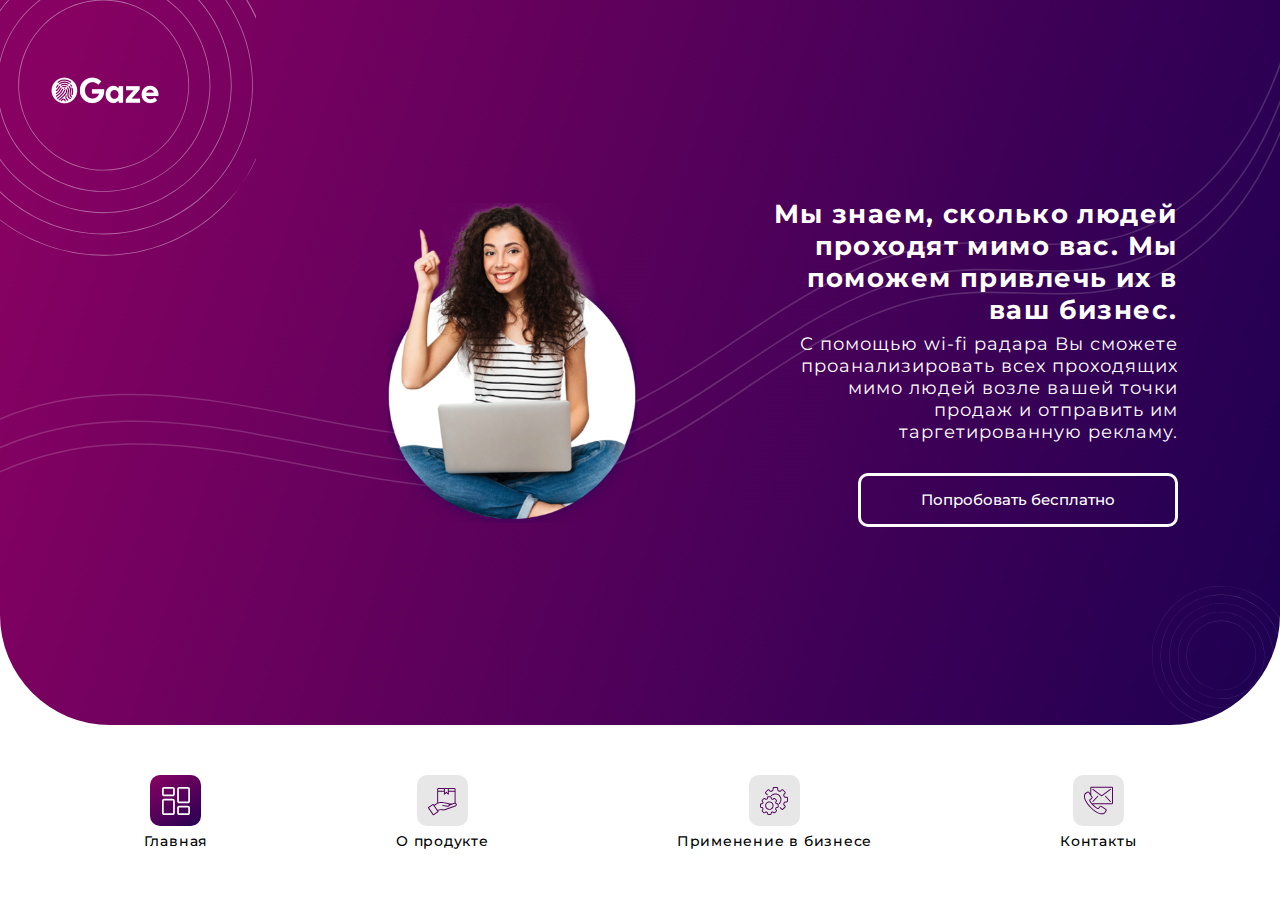
==== commit afd92600: "d1-bg" ====
--- a/index.html
+++ b/index.html
@@ -22,6 +22,9 @@
 	<div class="wrapper">
 		<section class="main">
 			<div class="top">
+				<div class="top__circles">
+					<img src="images/system_img/desktop-1/bg-circles-r.svg" alt="">
+				</div>
 				<div class="top__logo">
 					<img src="images/system_img/desktop-1/logo.png" alt="logo-Gaze">
 				</div>
--- a/css/style.css
+++ b/css/style.css
@@ -277,14 +277,15 @@
   -webkit-box-flex: 1;
       -ms-flex: 1 1 auto;
           flex: 1 1 auto;
-  background: -webkit-linear-gradient(342.4deg, #860162 5.38%, #190051 103.23%);
-  background: -o-linear-gradient(342.4deg, #860162 5.38%, #190051 103.23%);
-  background: linear-gradient(107.6deg, #860162 5.38%, #190051 103.23%);
+  background: url("../../images/system_img/desktop-1/bg-vectors.svg") right -150px/cover no-repeat, -webkit-linear-gradient(342.4deg, #860162 5.38%, #190051 103.23%);
+  background: url("../../images/system_img/desktop-1/bg-vectors.svg") right -150px/cover no-repeat, -o-linear-gradient(342.4deg, #860162 5.38%, #190051 103.23%);
+  background: url("../../images/system_img/desktop-1/bg-vectors.svg") right -150px/cover no-repeat, linear-gradient(107.6deg, #860162 5.38%, #190051 103.23%);
   border-bottom-left-radius: 110px;
   border-bottom-right-radius: 110px;
   display: -webkit-box;
   display: -ms-flexbox;
   display: flex;
+  position: relative;
 }
 
 @media (max-width: 768px) {
@@ -294,6 +295,18 @@
         -ms-flex-direction: column;
             flex-direction: column;
   }
+}
+
+.top__circles {
+  position: absolute;
+  bottom: 0;
+  right: 0;
+  width: 10%;
+}
+
+.top__circles img {
+  max-width: 100%;
+  opacity: 0.4;
 }
 
 .top__logo {
